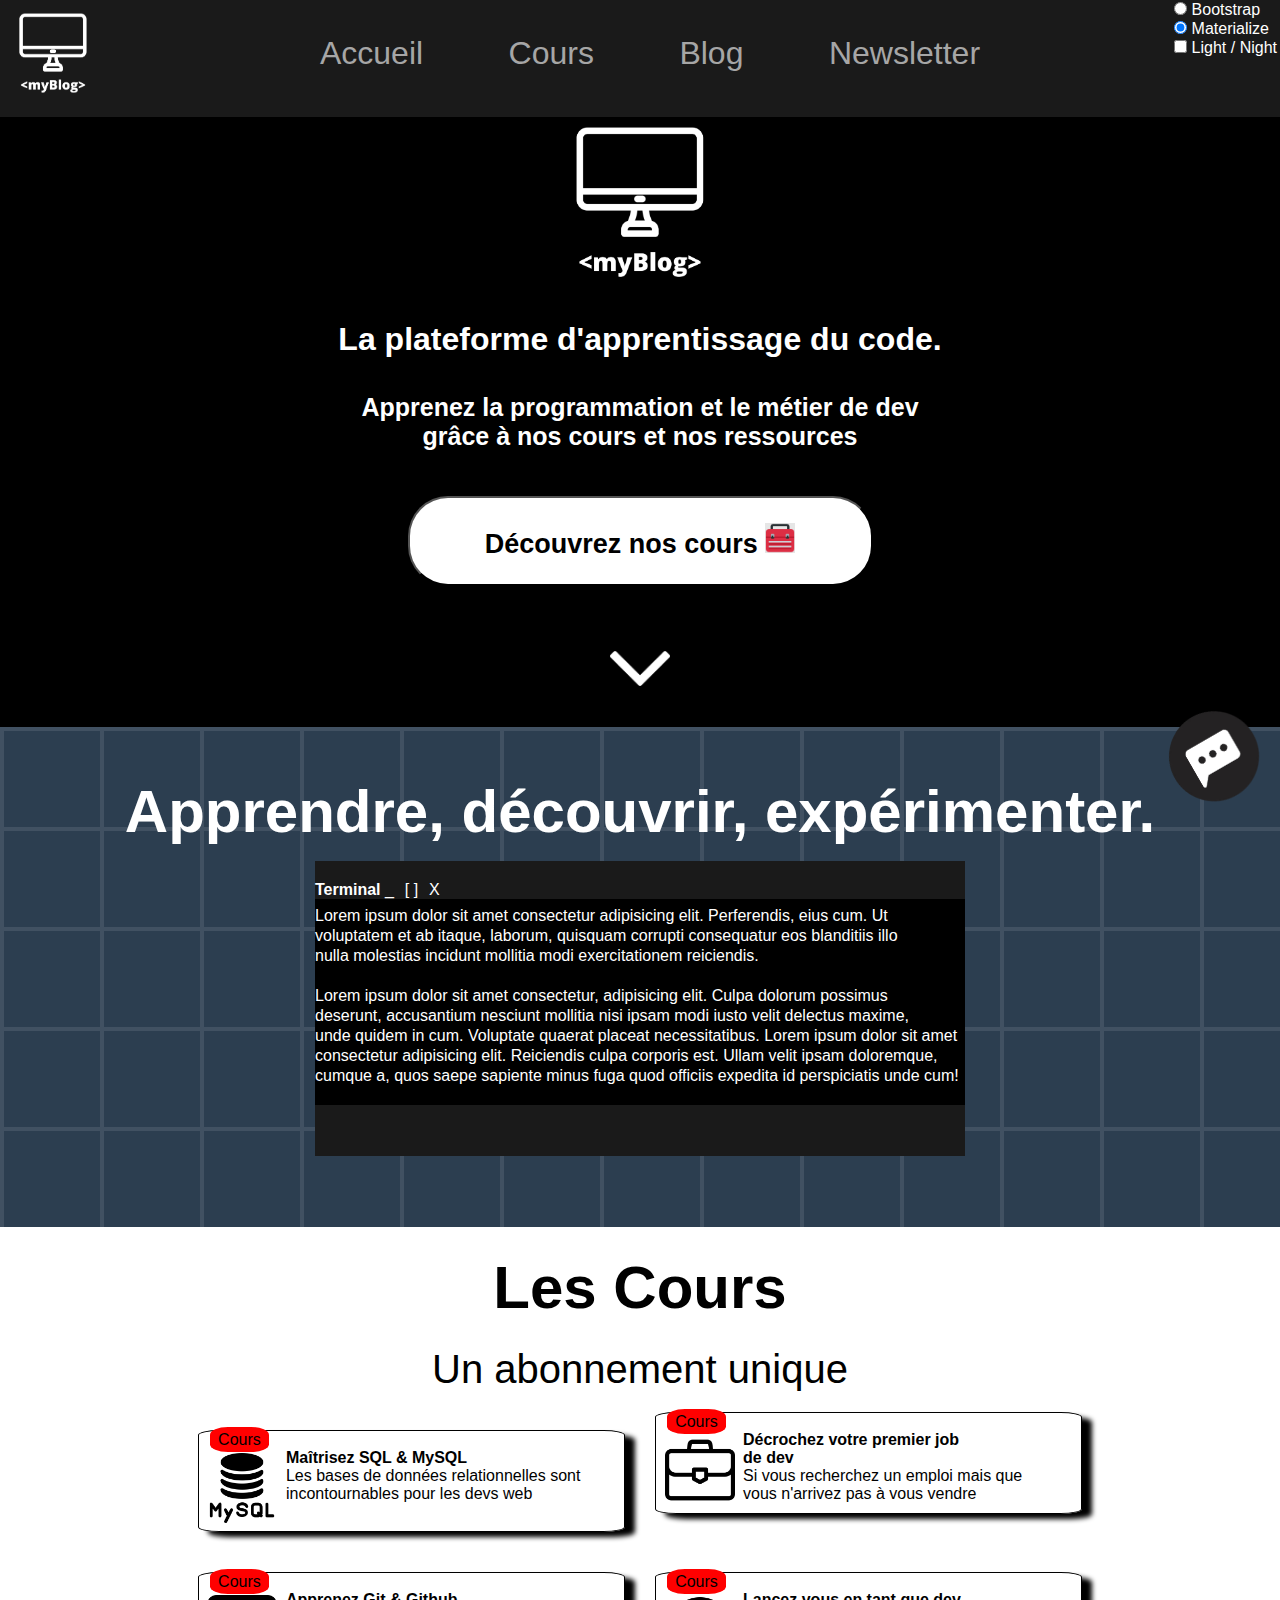
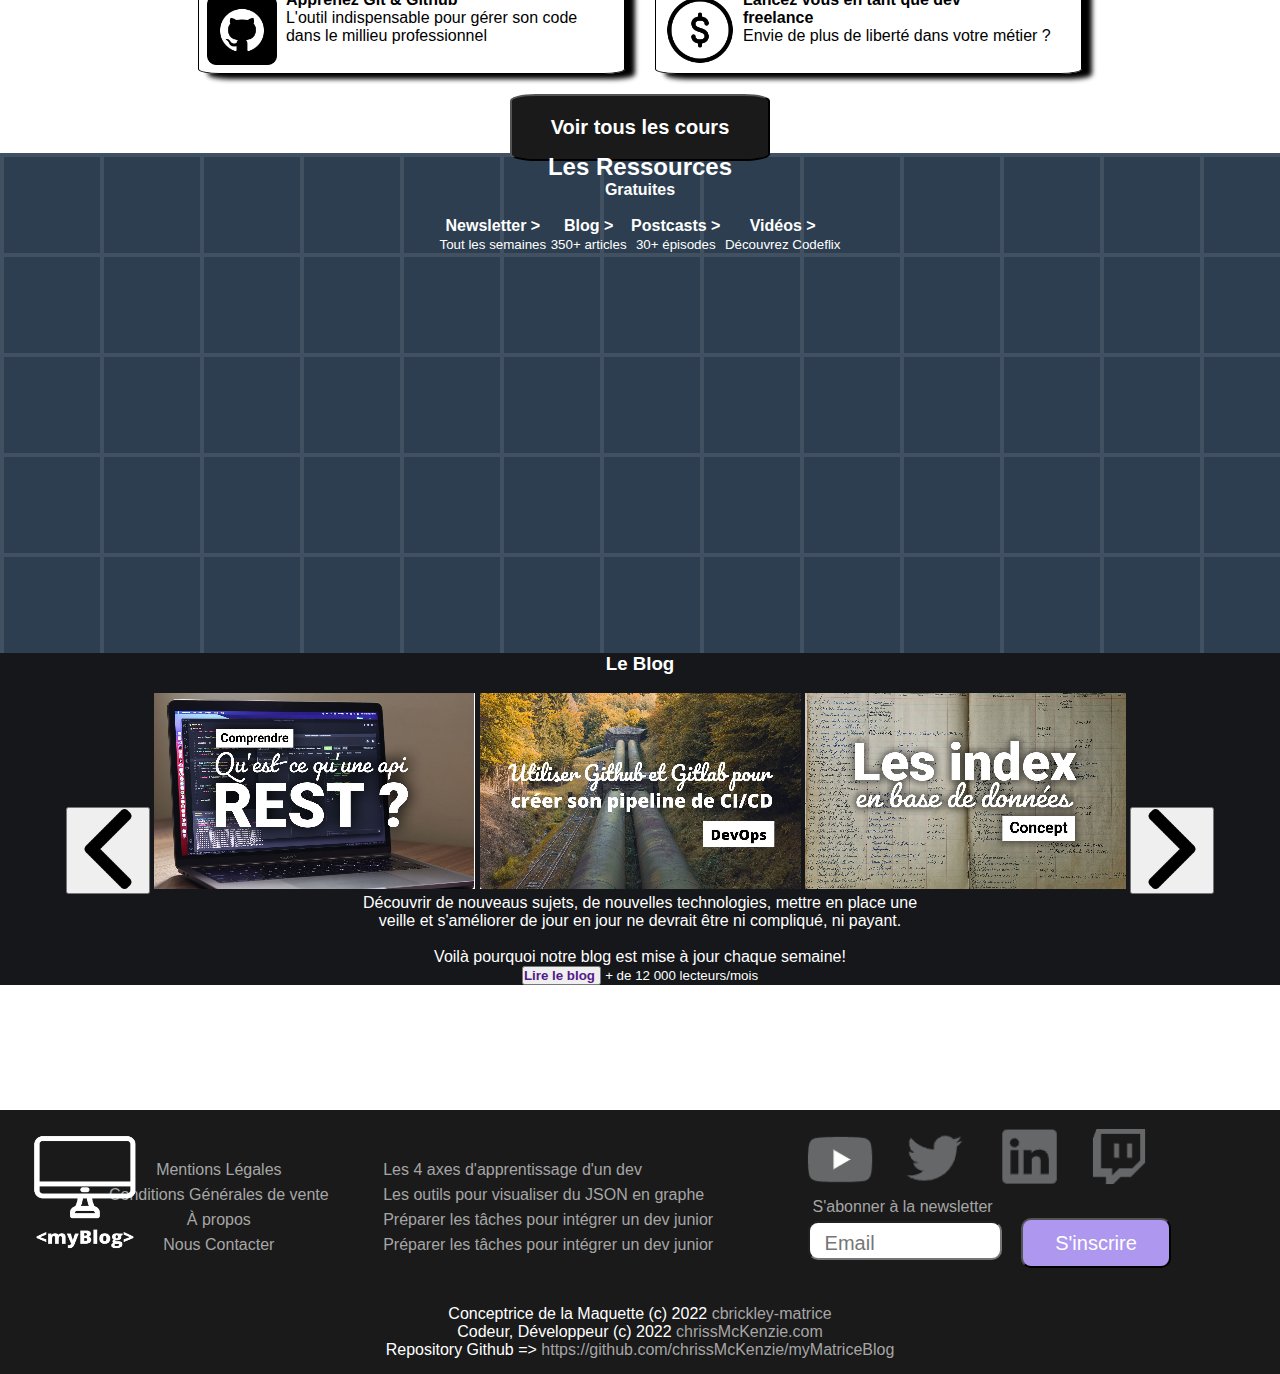
==== FrontEnd/index.html @ b6494135 "Initialisation myMatriceBlog" ====
<!DOCTYPE html>
<html lang="fr">
<head>
    <meta charset="UTF-8">
    <meta http-equiv="X-UA-Compatible" content="IE=edge">
    <meta name="viewport" content="width=device-width, initial-scale=1.0">
    <title>myMatriceBlog - Accueil</title>
    <link rel="stylesheet" href="./src/pages/CSS/initialisation.css">
    <link rel="stylesheet" href="index.css">
    <link rel="stylesheet" href="./src/pages/CSS/finition.css">

</head>
<body>
    <header>
        <section>
            <div class="Logo_MyBlog">
                <a href="./index.html"><img src="./src/media/images/myBlog.png" height="25%" width="9%" alt="myBlog - Logo"></a>
            </div>
            <div class="BarreDeNavigation">
                <nav>
                    <ul class="Menu">
                        <li>
                            <a href="#Introduction">Accueil</a>
                            <a href="./src/pages/HTML/cours.html">Cours</a>
                            <a href="#Blog">Blog</a>
                            <a href="#Réseaux">Newsletter</a>
                        </li>
                    </ul>
                </nav>
            </div>
            <div class="FrameworksCSS">
                <!-- Default checked -->
                <div class="form-check">
                    <input class="form-check-input" type="radio" name="flexRadioDefault" id="flexRadioDefault1">
                    <label class="form-check-label" for="flexRadioDefault1"> Bootstrap </label>
                  </div>
                <div class="form-check">
                    <input class="form-check-input" type="radio" name="flexRadioDefault" id="flexRadioDefault2" checked>
                    <label class="form-check-label" for="flexRadioDefault2"> Materialize </label>
                </div>
                <div class="form-check form-switch">
                    <input class="form-check-input" type="checkbox" role="switch" id="flexSwitchCheckDefault">
                    <label class="form-check-label" for="flexSwitchCheckDefault">Light / Night</label>
                </div>
            </div>
        </section>
    </header>

    <main>
        <section class="Introduction">
            <div>
                <a href="./index.html"><img src="./src/media/images/myBlog.png" height="200px" width="auto" alt="myBlog - Logo"></a>
            </div>
            <div>
                <h1>La plateforme d'apprentissage du code.</h1>
                <h2>Apprenez la programmation et le métier de dev <br> grâce à nos cours et nos ressources</h2>
                <button><a href="./src/pages/HTML/cours.html">Découvrez nos cours <img src="./src/media/images/red briefcase.png" title="briefcase icons" width="30px" /></a></button>
            </div>
            <div>
                <img src="./src/media/images/white down-arrow.png" width="60px" alt="">
            </div>
            <div class="chat">
                <img src="./src/media/images/icon-chat.png" width="90px" alt=""/>
            </div>
        </section>

        <section class="Offre">
            <div>
                <h2>Apprendre, découvrir, expérimenter.</h2>
            </div>
            <div>
                <h4>Terminal</h4>
                <span class="boutton réduire">_</span>
                <span class="boutton agrandir">[ ]</span>
                <span class="boutton fermer">X</span>
                <p>
                   Lorem ipsum dolor sit amet consectetur adipisicing elit. Perferendis, eius cum. Ut <br>
                   voluptatem et ab itaque, laborum, quisquam corrupti consequatur eos blanditiis illo <br>
                   nulla molestias incidunt mollitia modi exercitationem reiciendis.
                <br> <br>
                    Lorem ipsum dolor sit amet consectetur, adipisicing elit. Culpa dolorum possimus <br>
                    deserunt, accusantium nesciunt mollitia nisi ipsam modi iusto velit delectus maxime, <br>
                    unde quidem in cum. Voluptate quaerat placeat necessitatibus. Lorem ipsum dolor sit amet <br>
                    consectetur adipisicing elit. Reiciendis culpa corporis est. Ullam velit ipsam doloremque, <br>
                    cumque a, quos saepe sapiente minus fuga quod officiis expedita id perspiciatis unde cum!
                </p>
            </div>
        </section>

        <section class="Abonnement">
            <div>
                <h2><b>Les Cours</b></h2>
                <p>Un abonnement unique</p>
            </div>
            <div>
                <article>
                    <span>Cours</span>
                    <div>
                        <img src="./src/media/images/mysql db black.png" width="70px" alt="">
                        <h4>Maîtrisez SQL & MySQL</h4>
                        <p>Les bases de données relationnelles sont <br> incontournables pour les devs web</p>
                    </div>
                </article>
                <article>
                    <span>Cours</span>
                    <div>
                        <img src="./src/media/images/briefcase.png" width="70px" alt="">
                        <h4>Décrochez votre premier job <br> de dev</h4>
                        <p>Si vous recherchez un emploi mais que <br> vous n'arrivez pas à vous vendre</p>
                    </div>
                </article>
            </div>
            <div>
                <article>
                    <span>Cours</span>
                    <div>
                        <img src="./src/media/images/github.png" width="70px" alt="">
                        <h4>Apprenez Git & Github</h4>
                        <p>L'outil indispensable pour gérer son code <br> dans le millieu professionnel</p>
                    </div>
                </article>
                <article>
                    <span>Cours</span>
                    <div>
                        <img src="./src/media/images/coin.png" width="70px" alt="">
                        <h4>Lancez vous en tant que dev <br> freelance</h4>
                        <p>Envie de plus de liberté dans votre métier ?</p>
                    </div>
                </article>
            </div>
            <div>
                <button><h4><a href="./src/pages/HTML/cours.html">Voir tous les cours</a></h4></button>
            </div>
        </section>

        <section class="Ressources">
            <!-- <div> -->
                <div>
                    <h2>Les Ressources</h2>
                    <h4>Gratuites</h4>
                </div>

                <div class="small">
                    <img src="" alt="">
                    <h4>Newsletter &gt;</h4>
                    <small>Tout les semaines</small>
                </div>
                <div class="small">
                    <img src="" alt="">
                    <h4>Blog &gt;</h4>
                    <small>350+ articles</small>
                </div>
                <div class="small">
                    <img src="" alt="">
                    <h4>Postcasts &gt;</h4>
                    <small>30+ épisodes</small>
                </div>
                <div class="small">
                    <img src="" alt="">
                    <h4>Vidéos &gt;</h4>
                    <small>Découvrez Codeflix</small>
                </div>
            <!-- </div> -->
        </section>

        <section class="Blog">
            <div>
                <h3>Le Blog</h3>
                <img src="" alt="">
            </div>
            <div>
                <button id="FlecheGauche"><img src="./src/media/images/left-arrow.png" width="80px;" alt=""></button>
                    <img id="irest" src="./src/media/images/rest.png" alt="">
                    <img id="ipipeline" src="./src/media/images/pipeline.png" alt="">
                    <img id="iindex" src="./src/media/images/index.png" alt="">
                <button id="FlecheDroite"><img src="./src/media/images/right-arrow.png" width="80px;" alt=""></button>
            </div>
            <div>
                <p>
                    Découvrir de nouveaus sujets, de nouvelles technologies, mettre en place une <br>
                    veille et s'améliorer de jour en jour ne devrait être ni compliqué, ni payant.
                    <br><br>
                    Voilà pourquoi notre blog est mise à jour chaque semaine!
                </p>
            </div>
            <div>
                <button><h4><a href="">Lire le blog <img src="" alt=""></a></h4></button>
                <small>+ de 12 000 lecteurs/mois</small>
            </div>
        </section>
    </main>

    <footer>
        <section>
            <div class="Logo_MyBlog">
                <a href="#"><img src="./src/media/images/myBlog.png" height="150px" width="160px" alt="myBlog - Logo"></a>
            </div>
            <div class="LiensUtils">
                <ul>
                    <li><a href="">Mentions Légales</a></li>
                    <li><a href="">Conditions Générales de vente</a></li>
                    <li><a href="">À propos</a></li>
                    <li><a href="">Nous Contacter</a></li>
                </ul>
            </div>
            <div class="LiensUtils">
                <ul>
                    <li class="left"><a href="">Les 4 axes d'apprentissage d'un dev</a></li>
                    <li class="left"><a href="">Les outils pour visualiser du JSON en graphe</a></li>
                    <li class="left"><a href="">Préparer les tâches pour intégrer un dev junior</a></li>
                    <li class="left"><a href="">Préparer les tâches pour intégrer un dev junior</a></li>
                </ul>
            </div>
            <div class="LiensUtils">
                <ul class="Réseaux">
                    <li>
                        <a href="https://www.youtube.com/channel/UCebFZbXa6YLcAM5PtqaxtBw/featured"><img src="./src/media/images/icon youtube grey.png" width="75px" alt=""></a>
                        <a href=""><img src="./src/media/images/icon twitter grey.png" width="75px" alt=""></a>
                        <a href=""><img src="./src/media/images/icon linkedin grey.png" width="75px" alt=""></a>
                        <a href=""><img src="./src/media/images/icon twitch grey.png" width="65px" alt=""></a>
                    </li>
                    <li class="left">
                        <span>S'abonner à la newsletter</span>
                        <form action="" method="post">
                            <input type="text" placeholder="Email">
                            <button type="submit" >S'inscrire</button>
                        </form>
                    </li>
                </ul>
            </div>
        </section>
        <section class="CopyRight">
            <claire>Conceptrice de la Maquette (c) 2022 <a href="https://github.com/cbrickley-matrice/myBlog">cbrickley-matrice</a></claire> <br>
            <chrissMcKenzie>
                Codeur, Développeur (c) 2022 <a href="https://www.chrissmckenzie.com">chrissMcKenzie.com</a> <br>
                Repository Github => <a href="https://github.com/chrissMcKenzie/myMatriceBlog">https://github.com/chrissMcKenzie/myMatriceBlog</a>
            </chrissMcKenzie>
        </section>
    </footer>

    <script src="./index.js"></script>
</body>
</html>
---- FrontEnd/src/pages/CSS/initialisation.css ----
/* INITIALISATION */
*, html{
    margin: 0%;
    padding: 0%;
    text-decoration: none;
    list-style: none;
    font-family: sans-serif;
}
---- FrontEnd/index.css ----
/** PRINICPALS */
html{

}

body{
    margin: 0px;
    color: white;
}

header{
    position: fixed;
    top: 0%;
    background-color: #1a1a1a;
    width: 100%; height: 13%;
}

main{
    margin-top: 90px;
    margin-bottom: 125px;
    width: 100%;
    text-align: center;
}

footer{
    /* position: fixed; bottom: 0%; */
    background-color: #1a1a1a;
    width: 100%; height: 25%;
}


/* Header */
Header section{

} Header div{
    display: inline-block;   
} Header nav{

} Header ul{

} Header li{

} Header a{

} Header img{

}

.BarreDeNavigation{
    display: block;
    margin-top: -105px;
    margin-left: 250px;
    padding-bottom: 50px;
    width: 800px; height: 43px;
    text-align: center;

} .BarreDeNavigation nav{
    /* display: block; */
    margin: 15px 0px;
    padding: 10px 0px;

} .BarreDeNavigation ul {
    margin: 5px;

} .BarreDeNavigation li {

} .BarreDeNavigation a{
    margin: 0.5px 0.5px;
    padding: 20px 40px;
    /* border: orange solid 1px; */
    width: 90px;
    font-size: 32px;
    font-family: "Open Sans Bold", sans-serif;
    color: #a6a6a6;

} .BarreDeNavigation a:hover{
    background-color: #7ed957;
    color: #fff;
}

.FrameworksCSS{
    /* display: none; */
    position: absolute;
    top: 0px; right: 0px;
} .FrameworksCSS div{
    display: block;
    margin: 1px 3px;
}


/* Main */


section.Introduction {
    padding: auto;
    margin-top: -1%;
    background-color: black; color: white;
    width: 100%; height: 650px;

} .Introduction div{
    margin: 15px;

} .Introduction div:first-child {
    padding-top: 25px;

} .Introduction div:nth-child(3) {
    padding-top: 50px;

} .Introduction h1{
    font-size: 32px;

} .Introduction h2{
    margin: 35px;
    font-size: 25px;

} .Introduction button{
    margin-top: 10px;
    padding-top: -6px;
    /* padding-bottom: 7px; */
    border-radius: 40px;
    background-color: white;
    width: 465px; height: 90px;
    font-size: 27px;

} .Introduction button a{
    margin-top: -6px;
    margin-right: 0px;
    color: black;
    font-weight: bold;

}  .Introduction button img{

} .Introduction .chat{
    z-index: 10;
    position: fixed; bottom: 80px; right: 5px;
    transform: rotate(-30deg);
}


section.Offre {
    background-image: url("./src/media/images/background-blue.png"); color: white;
    width: 100%; height: 500px;
} .Offre div{
    padding-top: 20px;
} .Offre div:last-child{
    margin: 15px auto;
    background-color: #1a1a1a;
    width: 650px; height: 275px;
    text-align: left;
    
} .Offre div p{
    background-color: black;
    line-height: 20px;
    padding-top: 1%;
    padding-bottom: 3%;
    
} .Offre div h4{
    display: inline-block;
} .Offre div span{
    display: inline-block;
    margin-right: 1%;
} .Offre .bouton{
    border-radius: 10px;
} .Offre h2 {
    padding-top: 30px;
    font-size: 60px;
}


section.Abonnement {
    padding-top: 2%;
    background-color: white; color: black;
    width: 100%; height: 500px;

} .Abonnement h2 {
    font-size: 60px;

} .Abonnement div:first-child p {
    margin-top: 25px;
    font-size: 40px;

} .Abonnement div button {
    padding: 20px 3%;
    background-color: #1a1a1a;
    border-radius: 10%;
} .Abonnement div button a {
    color: white;
    font-size: 20px;
    
} .Abonnement span {
    margin: 1% 2.5%;
    margin-bottom: 20px;
    padding: 1% 2%;
    background-color: red;
    border-radius: 30%;

} .Abonnement article {
    display: inline-block;
    margin: 20px 1%;
    width: 425px; height: 100px;
    border: black solid 1px;
    border-radius: 5%;
    box-shadow: 10px 5px 5px black;
    text-align: left;

} .Abonnement article div{
    /* border: red solid 1px; */
    height: 75px;
} .Abonnement article p{
    text-align: left;

} .Abonnement article img{
    margin: 1% 2%;
    float: left;
}

section.Ressources {
    background-image: url("./src/media/images/background-blue.png"); color: white;
    width: 100%; height: 500px;

} .Ressources div.small{
    display: inline-block;
}

section.Blog {
    background-color: #15171a; color: white;
    width: 100%; height: 88%;
}

.FlecheGauche{
    width: 25px;
}


/** FOOT */
footer section {
    position: relative;
    padding: 15px;
    text-align: center;
} footer div {
    display: inline-block;
    margin-right: 25px;
} footer ul{

} footer li{

} footer a{
    color: #a6a6a6;
} footer img{

}

footer .Logo_MyBlog{
    position: absolute; left: 5px; top: 7px;
}

.LiensUtils{
    margin-left: 25px;
}

.LiensUtils li{
    margin-bottom: 7px;
} .LiensUtils .left{
    text-align: left;
} .LiensUtils input{
    margin-top: 5px;
    margin-right: 15px;
    padding-top: 5px;
    padding-left: 15px;
    background-color: white;
    border-radius: 10px;
    width: 175px; height: 30px;
    font-size: 20px;

}

.LiensUtils:nth-child(1){
    position: absolute;
    right: 0px;
} .LiensUtils .Réseaux li:nth-child(2){
    margin-left: 40px;
} .LiensUtils .Réseaux li a{
    margin-left: 15px;
} .LiensUtils li span{
    margin-left: 5px;
    color:#a6a6a6;
}  .LiensUtils button{
    margin-top: -25px;
    border-radius: 10px;
    background-color: #ad97ef; color: white;
    width: 150px; height: 50px;
    font-size: 20px;
}
---- FrontEnd/src/pages/CSS/finition.css ----
/** FINITION
* Ayez un perfect css grace bordures ci-dessous
*/
.Bordure_Rouge{
    border: red solid 1px;
} .Bordure_Orange{
    border: orange solid 1px;
} .Bordure_Jaune{
    border: yellow solid 1px;
} .Bordure_Vert{
    border: green solid 1px;
} .Bordure_Bleu{
    border: blue solid 1px;
}
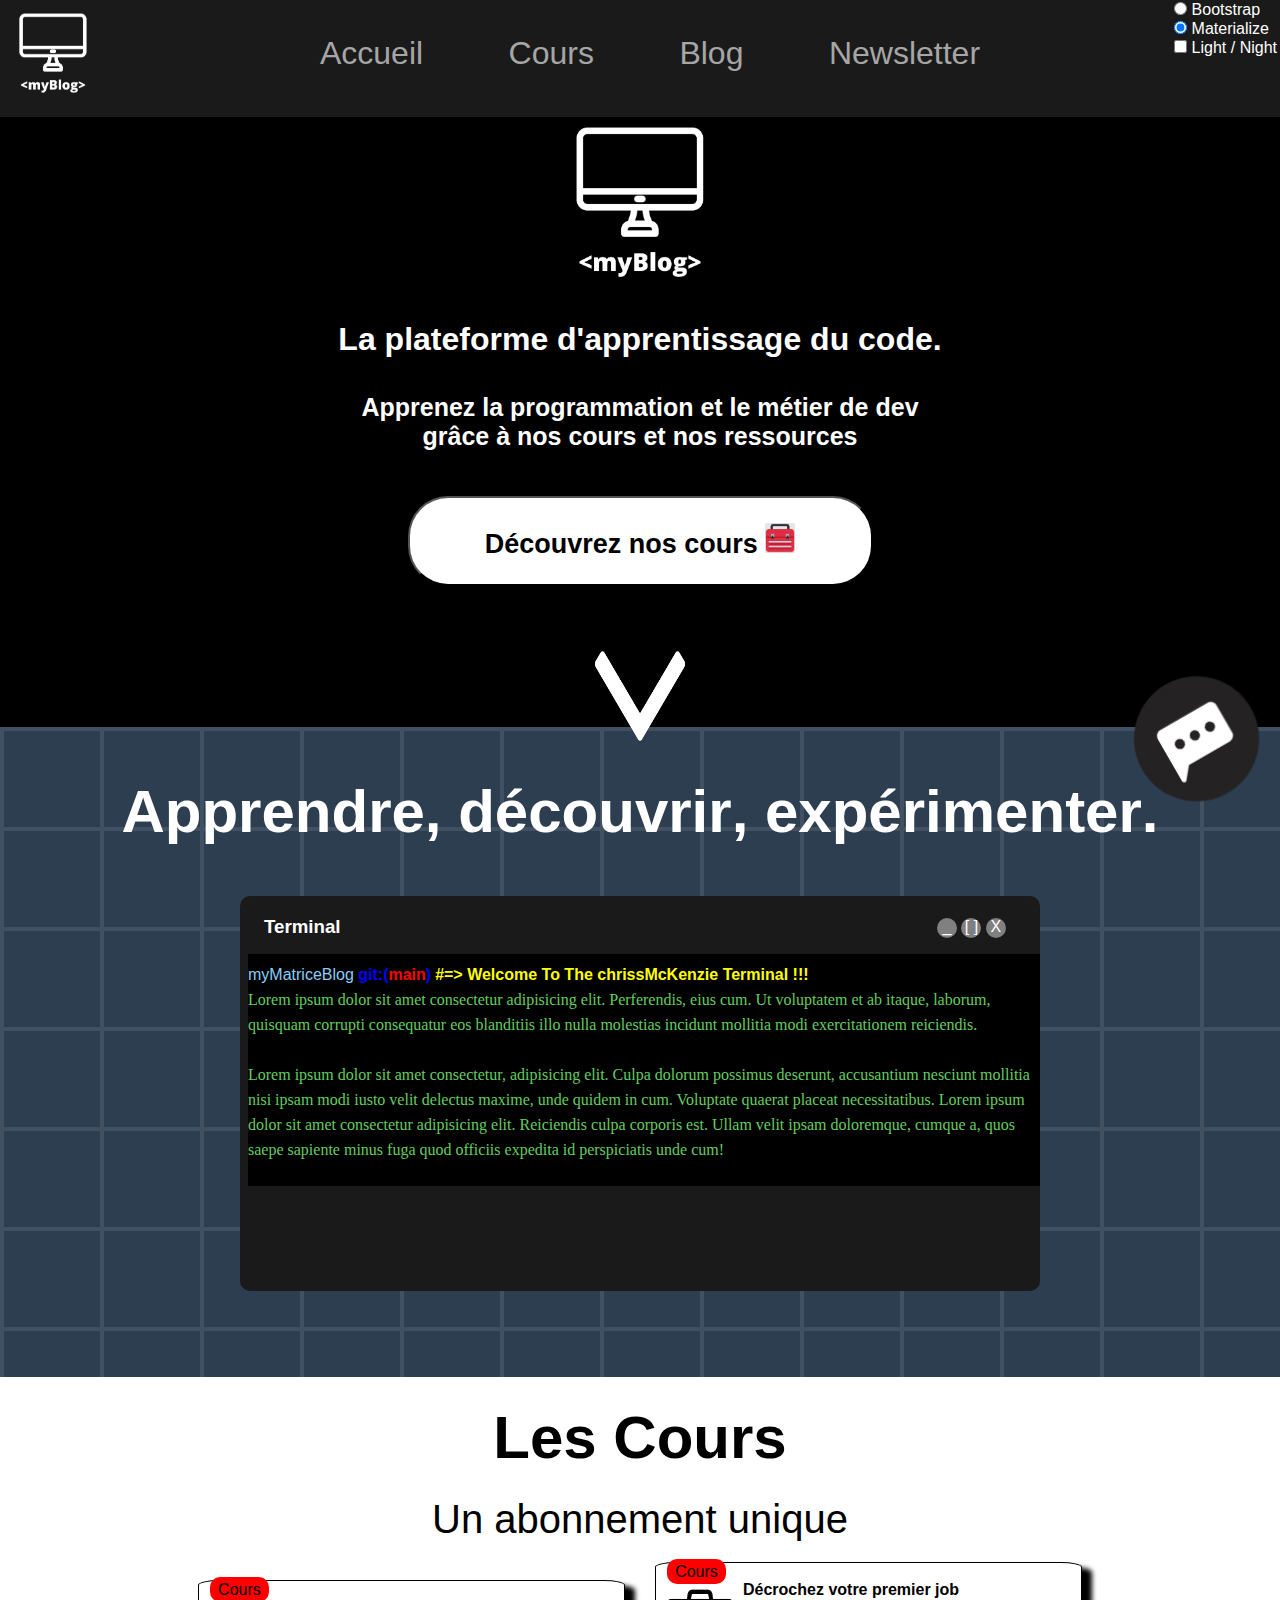
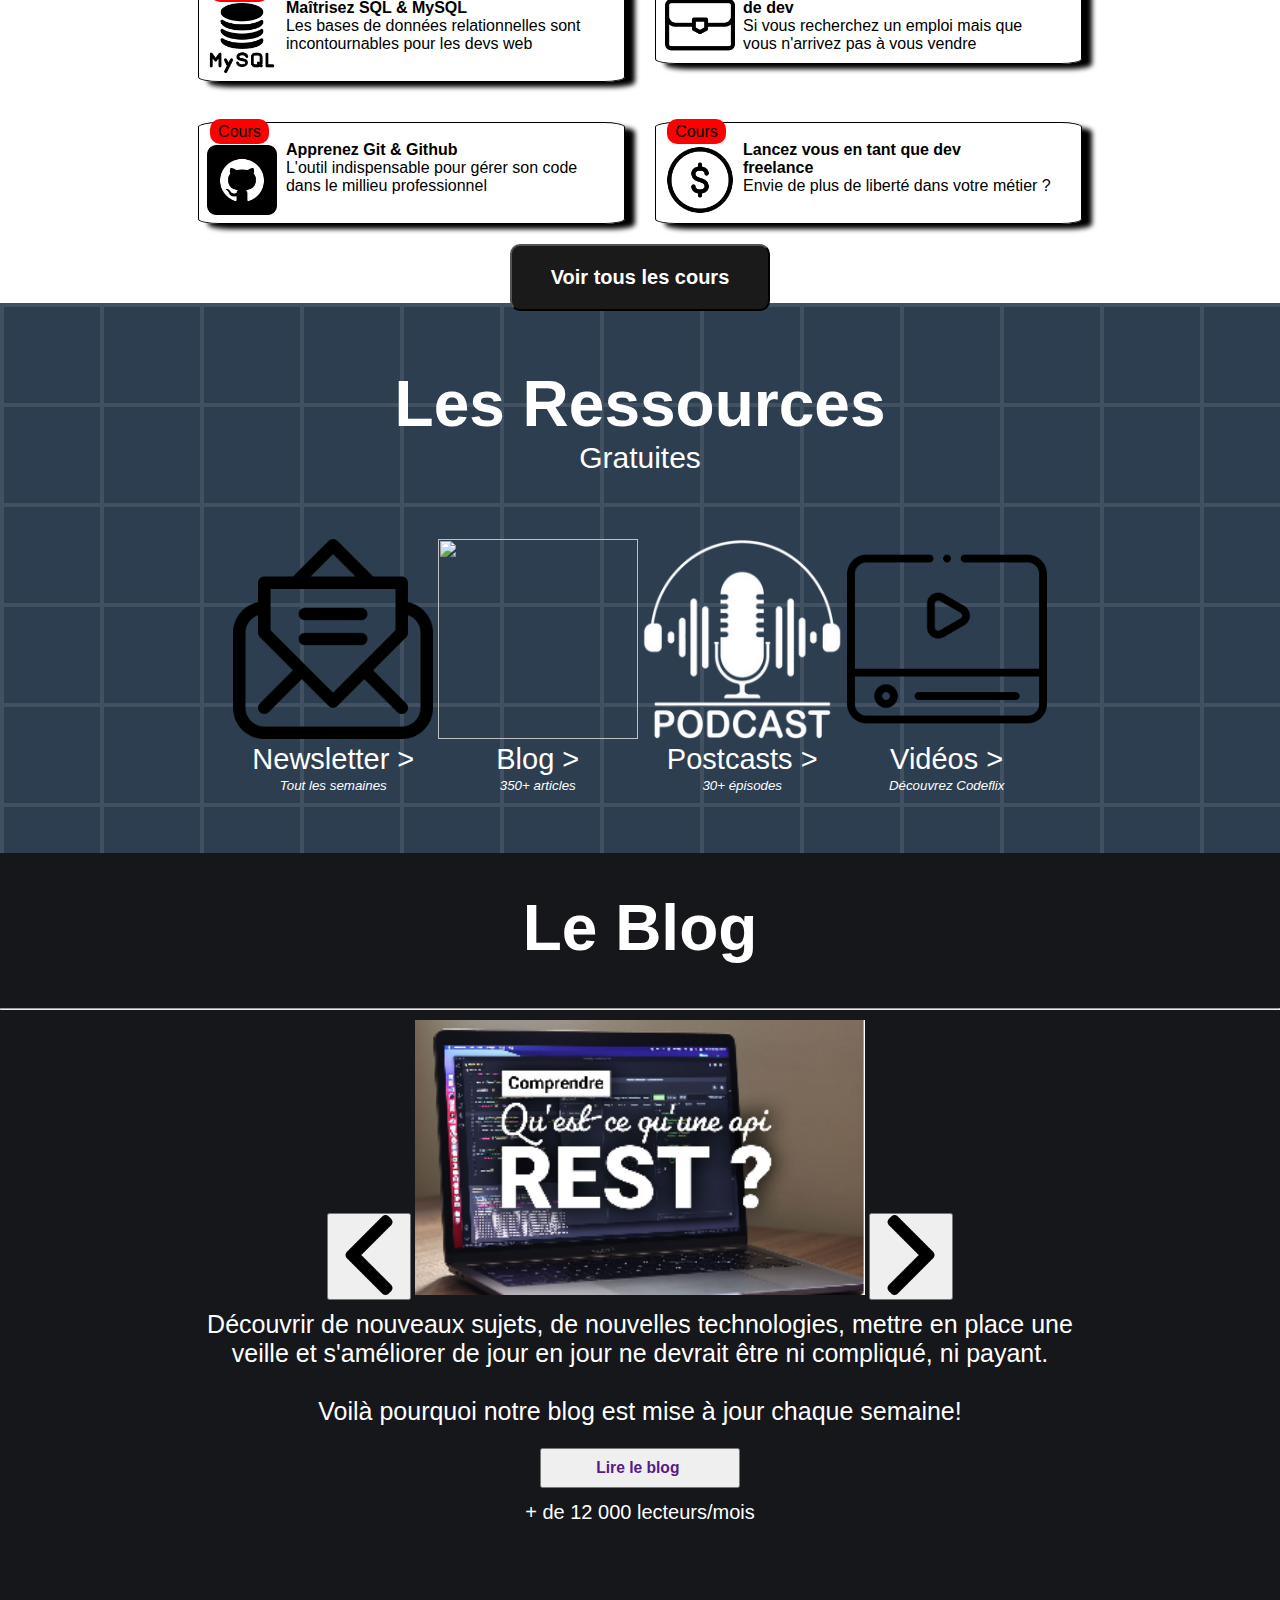
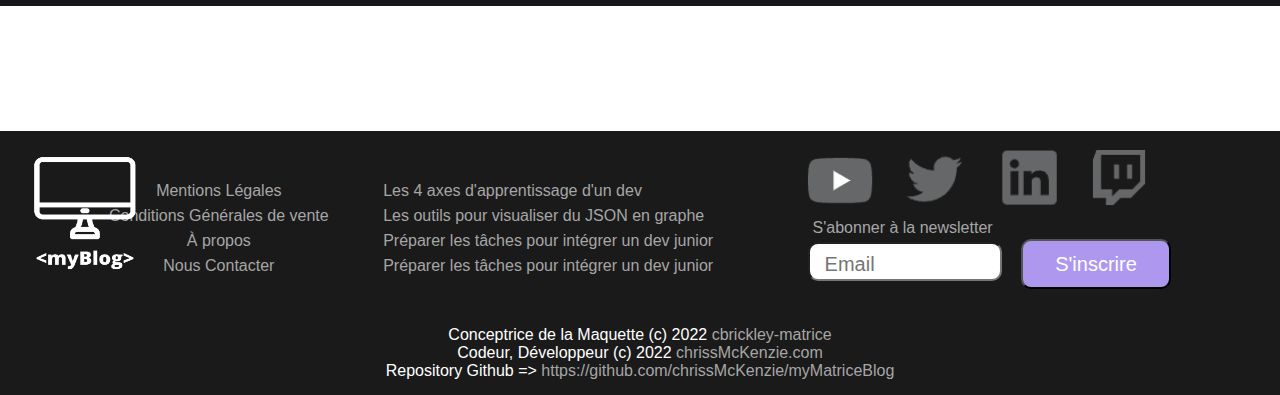
==== commit 85fb9767: "Update: myMatriceBlog, index.html" ====
--- a/FrontEnd/index.html
+++ b/FrontEnd/index.html
@@ -11,7 +11,7 @@
 
 </head>
 <body>
-    <header>
+    <header id="header">
         <section>
             <div class="Logo_MyBlog">
                 <a href="./index.html"><img src="./src/media/images/myBlog.png" height="25%" width="9%" alt="myBlog - Logo"></a>
@@ -31,16 +31,16 @@
             <div class="FrameworksCSS">
                 <!-- Default checked -->
                 <div class="form-check">
-                    <input class="form-check-input" type="radio" name="flexRadioDefault" id="flexRadioDefault1">
-                    <label class="form-check-label" for="flexRadioDefault1"> Bootstrap </label>
+                    <input class="form-check-input" type="radio" name="flexRadioDefault" id="Bootstrap">
+                    <label class="form-check-label" for="Bootstrap">Bootstrap</label>
                   </div>
                 <div class="form-check">
-                    <input class="form-check-input" type="radio" name="flexRadioDefault" id="flexRadioDefault2" checked>
-                    <label class="form-check-label" for="flexRadioDefault2"> Materialize </label>
+                    <input class="form-check-input" type="radio" name="flexRadioDefault" id="Materialize" checked>
+                    <label class="form-check-label" for="Materialize">Materialize</label>
                 </div>
                 <div class="form-check form-switch">
-                    <input class="form-check-input" type="checkbox" role="switch" id="flexSwitchCheckDefault">
-                    <label class="form-check-label" for="flexSwitchCheckDefault">Light / Night</label>
+                    <input class="form-check-input" type="checkbox" role="switch" id="SwitchLight">
+                    <label class="form-check-label" for="SwitchLight">Light / Night</label>
                 </div>
             </div>
         </section>
@@ -57,32 +57,37 @@
                 <button><a href="./src/pages/HTML/cours.html">Découvrez nos cours <img src="./src/media/images/red briefcase.png" title="briefcase icons" width="30px" /></a></button>
             </div>
             <div>
-                <img src="./src/media/images/white down-arrow.png" width="60px" alt="">
+                <img class="box3 bounce-1" src="./src/media/images/white down-arrow.png" width="60px" alt="">
             </div>
             <div class="chat">
-                <img src="./src/media/images/icon-chat.png" width="90px" alt=""/>
+                <img class="box2 bounce-1" src="./src/media/images/icon-chat.png" width="60px" alt=""/>
             </div>
         </section>
 
         <section class="Offre">
             <div>
-                <h2>Apprendre, découvrir, expérimenter.</h2>
-            </div>
-            <div>
-                <h4>Terminal</h4>
-                <span class="boutton réduire">_</span>
-                <span class="boutton agrandir">[ ]</span>
-                <span class="boutton fermer">X</span>
-                <p>
-                   Lorem ipsum dolor sit amet consectetur adipisicing elit. Perferendis, eius cum. Ut <br>
-                   voluptatem et ab itaque, laborum, quisquam corrupti consequatur eos blanditiis illo <br>
+                <h2><b id="Apprendre">Apprendre</b>, <b id="Découvrir">découvrir</b>, <b id="Expérimenter">expérimenter</b>.</h2>
+            </div>
+            <div id="Terminal">
+                <h3>Terminal</h3>
+                <div id="Bouttons" class="Bouttons">
+                    <span id="Réduire" class="boutton réduire">_</span>
+                    <span id="Agrandir" class="boutton agrandir">[ ]</span>
+                    <span id="X" class="boutton fermer">X</span>
+                </div>
+                <p id="Paragraphe">
+                   <span style="color: lightskyblue;">myMatriceBlog <b style="color: blue;">git:(<span style="color: red;">main</span>)</b></span>
+                   <strong style="color: yellow;">#=> Welcome To The chrissMcKenzie Terminal !!!</strong> <br>
+                   Lorem ipsum dolor sit amet consectetur adipisicing elit. Perferendis, eius cum. Ut
+                   voluptatem et ab itaque, laborum, quisquam corrupti consequatur eos blanditiis illo
                    nulla molestias incidunt mollitia modi exercitationem reiciendis.
                 <br> <br>
-                    Lorem ipsum dolor sit amet consectetur, adipisicing elit. Culpa dolorum possimus <br>
-                    deserunt, accusantium nesciunt mollitia nisi ipsam modi iusto velit delectus maxime, <br>
-                    unde quidem in cum. Voluptate quaerat placeat necessitatibus. Lorem ipsum dolor sit amet <br>
-                    consectetur adipisicing elit. Reiciendis culpa corporis est. Ullam velit ipsam doloremque, <br>
+                    Lorem ipsum dolor sit amet consectetur, adipisicing elit. Culpa dolorum possimus
+                    deserunt, accusantium nesciunt mollitia nisi ipsam modi iusto velit delectus maxime,
+                    unde quidem in cum. Voluptate quaerat placeat necessitatibus. Lorem ipsum dolor sit amet
+                    consectetur adipisicing elit. Reiciendis culpa corporis est. Ullam velit ipsam doloremque,
                     cumque a, quos saepe sapiente minus fuga quod officiis expedita id perspiciatis unde cum!
+                    <input type="text" id="UserInput">
                 </p>
             </div>
         </section>
@@ -134,63 +139,60 @@
         </section>
 
         <section class="Ressources">
-            <!-- <div> -->
                 <div>
                     <h2>Les Ressources</h2>
-                    <h4>Gratuites</h4>
-                </div>
-
-                <div class="small">
-                    <img src="" alt="">
-                    <h4>Newsletter &gt;</h4>
+                    <p>Gratuites</p>
+                </div>
+
+                <div class="small">
+                    <img class="box bounce-1" src="./src/media/images/newsletter.png" width="150px" alt="">
+                    <h3>Newsletter &gt;</h3>
                     <small>Tout les semaines</small>
                 </div>
                 <div class="small">
-                    <img src="" alt="">
-                    <h4>Blog &gt;</h4>
+                    <img class="box bounce-1" src="./src/media/images/blog black.png" width="145px" alt="">
+                    <h3>Blog &gt;</h3>
                     <small>350+ articles</small>
                 </div>
                 <div class="small">
-                    <img src="" alt="">
-                    <h4>Postcasts &gt;</h4>
+                    <img class="box bounce-1" src="./src/media/images/podcast-icon-white.png" width="150px">
+                    <h3>Postcasts &gt;</h3>
                     <small>30+ épisodes</small>
                 </div>
                 <div class="small">
-                    <img src="" alt="">
-                    <h4>Vidéos &gt;</h4>
+                    <img class="box bounce-1" src="./src/media/images/video.png" width="150px" alt="">
+                    <h3>Vidéos &gt;</h3>
                     <small>Découvrez Codeflix</small>
                 </div>
-            <!-- </div> -->
         </section>
 
         <section class="Blog">
             <div>
-                <h3>Le Blog</h3>
-                <img src="" alt="">
-            </div>
+                <h2>Le Blog</h2>
+                <img src="./src/media/images/blog black.png" width="90px;" alt="">
+            </div>
+            <hr>
             <div>
                 <button id="FlecheGauche"><img src="./src/media/images/left-arrow.png" width="80px;" alt=""></button>
-                    <img id="irest" src="./src/media/images/rest.png" alt="">
-                    <img id="ipipeline" src="./src/media/images/pipeline.png" alt="">
-                    <img id="iindex" src="./src/media/images/index.png" alt="">
+                <img id="irest" src="./src/media/images/rest.png" width="450vw;" alt="">
                 <button id="FlecheDroite"><img src="./src/media/images/right-arrow.png" width="80px;" alt=""></button>
             </div>
             <div>
                 <p>
-                    Découvrir de nouveaus sujets, de nouvelles technologies, mettre en place une <br>
+                    Découvrir de nouveaux sujets, de nouvelles technologies, mettre en place une <br>
                     veille et s'améliorer de jour en jour ne devrait être ni compliqué, ni payant.
                     <br><br>
                     Voilà pourquoi notre blog est mise à jour chaque semaine!
                 </p>
             </div>
             <div>
-                <button><h4><a href="">Lire le blog <img src="" alt=""></a></h4></button>
+                <button><h3><a href="">Lire le blog <img src="" alt=""></a></h3></button>
                 <small>+ de 12 000 lecteurs/mois</small>
             </div>
         </section>
     </main>
 
-    <footer>
+    <footer id="footer">
         <section>
             <div class="Logo_MyBlog">
                 <a href="#"><img src="./src/media/images/myBlog.png" height="150px" width="160px" alt="myBlog - Logo"></a>
--- a/FrontEnd/index.css
+++ b/FrontEnd/index.css
@@ -3,8 +3,13 @@
 
 }
 
+body, header, main, footer{
+    width: 100%;
+}
+
 body{
     margin: 0px;
+    /* height: 100%; */
     color: white;
 }
 
@@ -12,20 +17,19 @@
     position: fixed;
     top: 0%;
     background-color: #1a1a1a;
-    width: 100%; height: 13%;
+    height: 13%;
 }
 
 main{
     margin-top: 90px;
     margin-bottom: 125px;
-    width: 100%;
     text-align: center;
 }
 
 footer{
     /* position: fixed; bottom: 0%; */
     background-color: #1a1a1a;
-    width: 100%; height: 25%;
+    height: 25%;
 }
 
 
@@ -139,31 +143,68 @@
 
 section.Offre {
     background-image: url("./src/media/images/background-blue.png"); color: white;
-    width: 100%; height: 500px;
+    width: 100%; height: 650px;
+    overflow: hidden;
 } .Offre div{
     padding-top: 20px;
 } .Offre div:last-child{
-    margin: 15px auto;
+    margin: 50px auto;
+    border-radius: 10px;
     background-color: #1a1a1a;
-    width: 650px; height: 275px;
+    width: 800px; height: 375px;
     text-align: left;
     
 } .Offre div p{
-    background-color: black;
-    line-height: 20px;
+    margin-left: 1%;
+    margin-top: 2%;
     padding-top: 1%;
     padding-bottom: 3%;
+    background-color: black;
+    font-family: "Monaco";
+    line-height: 25px;
+    /* color: greenyellow; */
+    color: rgb(97, 206, 97);
     
-} .Offre div h4{
+} .Offre div h3{
     display: inline-block;
+    margin-left: 1%;
+    padding-left: 2%;
 } .Offre div span{
     display: inline-block;
-    margin-right: 1%;
-} .Offre .bouton{
-    border-radius: 10px;
-} .Offre h2 {
+    margin-left: 0%;
+
+} .Offre div span::before{
+    margin-left: 5%;
+
+}.Offre .bouton{
+    border-radius: 10px;
+} .Offre .Bouttons {
+    display: inline;
+    margin-left: 74%;
+    margin-bottom: 3%;
+
+}.Offre h2 {
     padding-top: 30px;
     font-size: 60px;
+}
+
+.réduire, .agrandir, .fermer{
+    border-radius: 20px;
+    background-color: grey;
+    width: 20px; height: 20px;
+    text-align: center;
+    vertical-align: bottom;
+}
+
+.réduire:hover{
+    background-color: yellow;
+    color: black;
+} .agrandir:hover{
+    background-color: green;
+    color: black;
+} .fermer:hover{
+    background-color: red;
+    color: black;
 }
 
 
@@ -182,7 +223,7 @@
 } .Abonnement div button {
     padding: 20px 3%;
     background-color: #1a1a1a;
-    border-radius: 10%;
+    border-radius: 10px;
 } .Abonnement div button a {
     color: white;
     font-size: 20px;
@@ -192,7 +233,7 @@
     margin-bottom: 20px;
     padding: 1% 2%;
     background-color: red;
-    border-radius: 30%;
+    border-radius: 10px;
 
 } .Abonnement article {
     display: inline-block;
@@ -214,18 +255,92 @@
     float: left;
 }
 
+
 section.Ressources {
     background-image: url("./src/media/images/background-blue.png"); color: white;
-    width: 100%; height: 500px;
+    width: 100%; height: 550px;
 
 } .Ressources div.small{
+    z-index:0;
     display: inline-block;
-}
+    width: 200px;
+} .Ressources div:first-child{
+    margin-top: 0%;
+    margin-bottom: 5%;
+    padding-top: 5%;
+} .Ressources h2{
+    font-size: 64px;
+}  .Ressources p{
+    font-size: 30px;
+} .Ressources h3{
+    font-size: 29px;
+    font-weight:100;
+} .Ressources small{
+    font-style: italic;
+}
+
+.box {
+    align-self: flex-end;
+    animation-duration: 2s;
+    animation-iteration-count: infinite;
+    height: 200px;
+    margin: 0 auto 0 auto;
+    transform-origin: bottom;
+    width: 200px;
+} .box2 {
+    z-index: 1;
+    align-self: flex-end;
+    animation-duration: 2s;
+    animation-iteration-count: infinite;
+    height: 125px;
+    margin: 0 auto 0 auto;
+    transform-origin: bottom;
+    width: 125px;
+} .box3 {
+    z-index: 1;
+    align-self: flex-end;
+    animation-duration: 2s;
+    animation-iteration-count: infinite;
+    height: 90px;
+    margin: 0 auto 0 auto;
+    transform-origin: bottom;
+    width: 90px;
+}
+
+.bounce-1 {
+    animation-name: bounce-1;
+    animation-timing-function: linear;
+
+} @keyframes bounce-1 {
+    0%   { transform: translateY(0); }
+    50%  { transform: translateY(-70px); }
+    100% { transform: translateY(0); }
+}
+
+
 
 section.Blog {
+    margin-top: 0px;
+    margin-bottom: 0px;
+    padding-top: 3px;
+    padding-bottom: 0px;
     background-color: #15171a; color: white;
-    width: 100%; height: 88%;
-}
+    width: 100%; height: 750px;
+} .Blog div{
+    margin-top: 10px;
+} .Blog div:first-child{
+    padding: 25px;
+} .Blog div h2{
+    font-size: 64px;
+} .Blog div p{
+    font-size: 25px;
+} .Blog div:last-child button{
+    margin: 1%;
+    width: 200px; height: 40px;
+} .Blog small{
+    display: block;
+    font-size: 20px;
+} 
 
 .FlecheGauche{
     width: 25px;
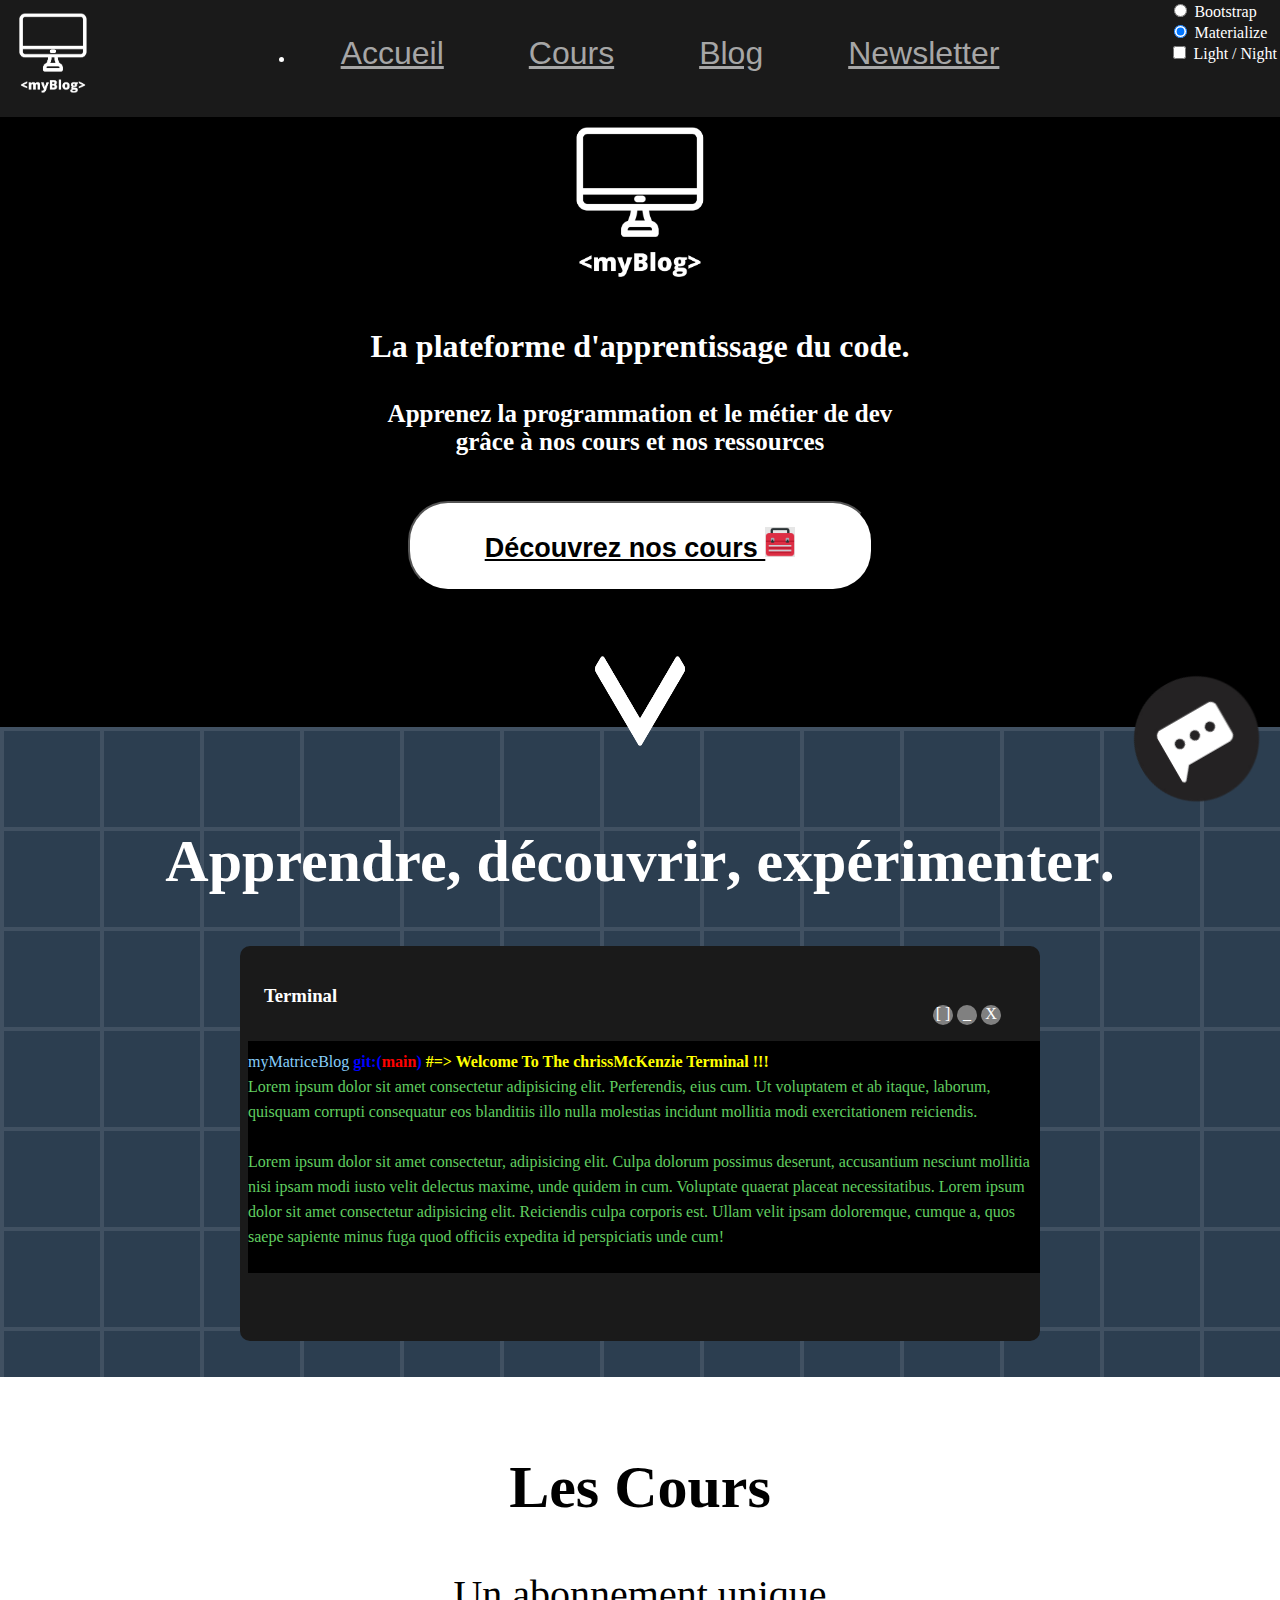
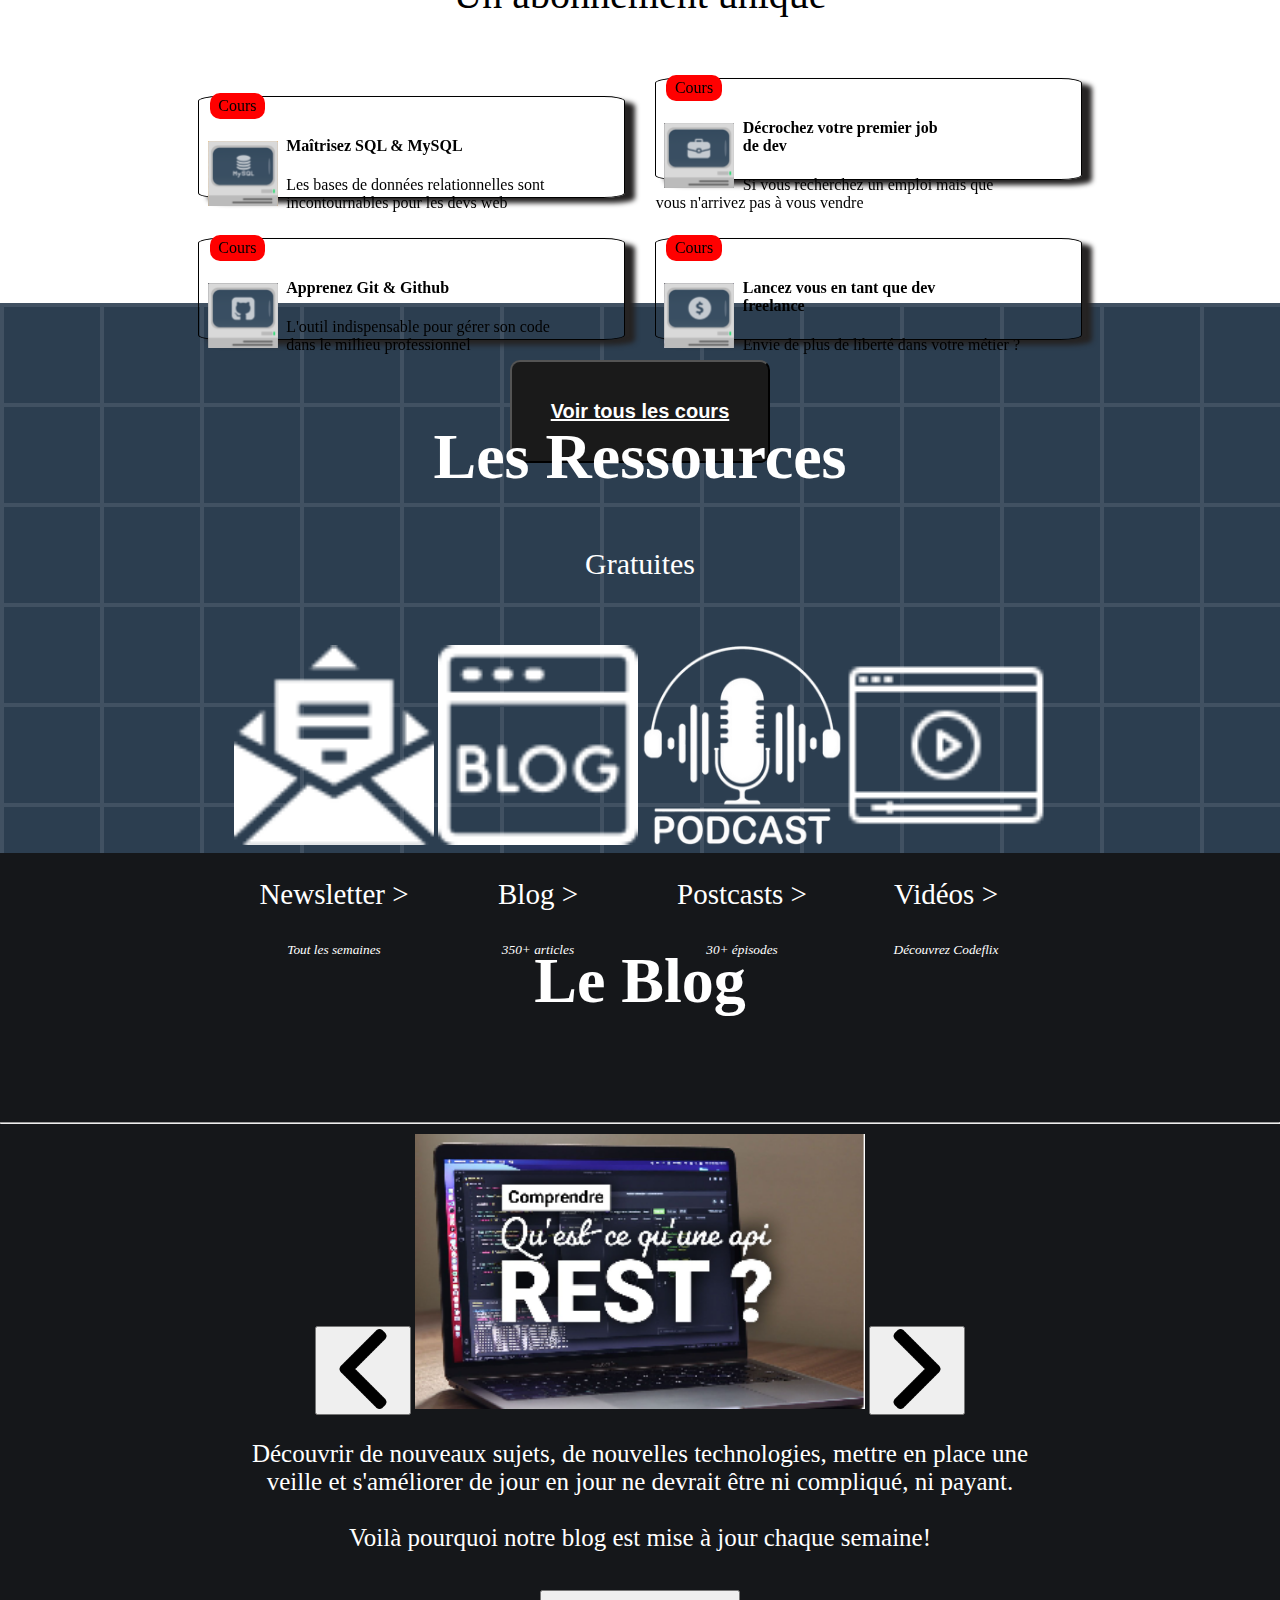
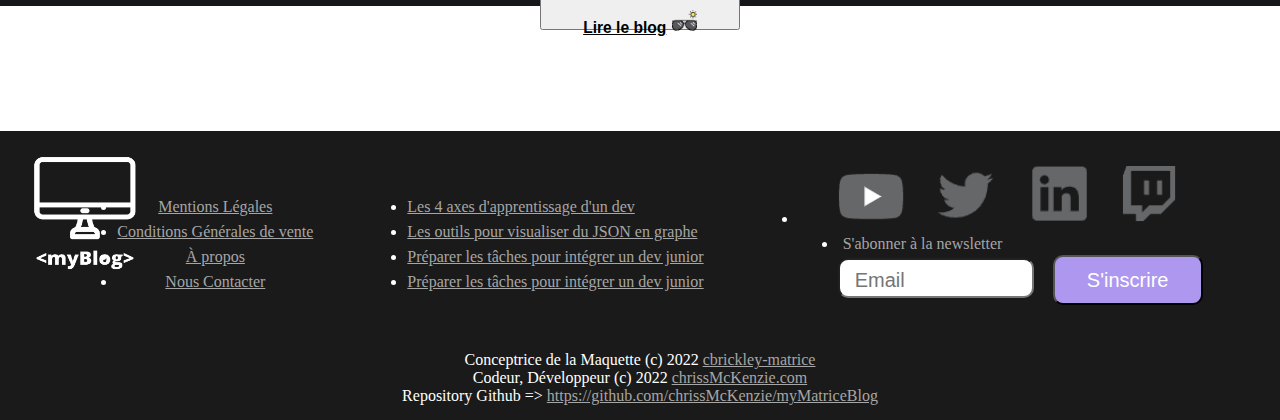
==== commit d045ebac: "Update: myMatriceBlog, cours.html" ====
--- a/FrontEnd/index.html
+++ b/FrontEnd/index.html
@@ -5,9 +5,7 @@
     <meta http-equiv="X-UA-Compatible" content="IE=edge">
     <meta name="viewport" content="width=device-width, initial-scale=1.0">
     <title>myMatriceBlog - Accueil</title>
-    <link rel="stylesheet" href="./src/pages/CSS/initialisation.css">
     <link rel="stylesheet" href="index.css">
-    <link rel="stylesheet" href="./src/pages/CSS/finition.css">
 
 </head>
 <body>
@@ -54,13 +52,13 @@
             <div>
                 <h1>La plateforme d'apprentissage du code.</h1>
                 <h2>Apprenez la programmation et le métier de dev <br> grâce à nos cours et nos ressources</h2>
-                <button><a href="./src/pages/HTML/cours.html">Découvrez nos cours <img src="./src/media/images/red briefcase.png" title="briefcase icons" width="30px" /></a></button>
-            </div>
-            <div>
-                <img class="box3 bounce-1" src="./src/media/images/white down-arrow.png" width="60px" alt="">
+                <button><a href="./src/pages/HTML/cours.html">Découvrez nos cours <img src="./src/media/images/red briefcase.png" title="briefcase icons" width="30px" alt="briefcase" /></a></button>
+            </div>
+            <div>
+                <img class="box3 bounce-1" src="./src/media/images/white down-arrow.png" width="60px" alt="down arrow">
             </div>
             <div class="chat">
-                <img class="box2 bounce-1" src="./src/media/images/icon-chat.png" width="60px" alt=""/>
+                <img class="box2 bounce-1" src="./src/media/images/icon-chat.png" width="60px" alt="icon chat"/>
             </div>
         </section>
 
@@ -71,8 +69,8 @@
             <div id="Terminal">
                 <h3>Terminal</h3>
                 <div id="Bouttons" class="Bouttons">
+                    <span id="Agrandir" class="boutton agrandir">[ ]</span>
                     <span id="Réduire" class="boutton réduire">_</span>
-                    <span id="Agrandir" class="boutton agrandir">[ ]</span>
                     <span id="X" class="boutton fermer">X</span>
                 </div>
                 <p id="Paragraphe">
@@ -101,7 +99,7 @@
                 <article>
                     <span>Cours</span>
                     <div>
-                        <img src="./src/media/images/mysql db black.png" width="70px" alt="">
+                        <img src="./src/media/images/PageAccueil/MySQL.png" width="70px" alt="">
                         <h4>Maîtrisez SQL & MySQL</h4>
                         <p>Les bases de données relationnelles sont <br> incontournables pour les devs web</p>
                     </div>
@@ -109,7 +107,7 @@
                 <article>
                     <span>Cours</span>
                     <div>
-                        <img src="./src/media/images/briefcase.png" width="70px" alt="">
+                        <img src="./src/media/images/PageAccueil/briefcase.png" width="70px" alt="">
                         <h4>Décrochez votre premier job <br> de dev</h4>
                         <p>Si vous recherchez un emploi mais que <br> vous n'arrivez pas à vous vendre</p>
                     </div>
@@ -119,7 +117,7 @@
                 <article>
                     <span>Cours</span>
                     <div>
-                        <img src="./src/media/images/github.png" width="70px" alt="">
+                        <img src="./src/media/images/PageAccueil/Git.png" width="70px" alt="">
                         <h4>Apprenez Git & Github</h4>
                         <p>L'outil indispensable pour gérer son code <br> dans le millieu professionnel</p>
                     </div>
@@ -127,7 +125,7 @@
                 <article>
                     <span>Cours</span>
                     <div>
-                        <img src="./src/media/images/coin.png" width="70px" alt="">
+                        <img src="./src/media/images/PageAccueil/Coin.png" width="70px" alt="">
                         <h4>Lancez vous en tant que dev <br> freelance</h4>
                         <p>Envie de plus de liberté dans votre métier ?</p>
                     </div>
@@ -145,22 +143,22 @@
                 </div>
 
                 <div class="small">
-                    <img class="box bounce-1" src="./src/media/images/newsletter.png" width="150px" alt="">
+                    <img class="box bounce-1" src="./src/media/images/PageAccueil/enveloppe.png" width="150px" alt="newsletter">
                     <h3>Newsletter &gt;</h3>
                     <small>Tout les semaines</small>
                 </div>
                 <div class="small">
-                    <img class="box bounce-1" src="./src/media/images/blog black.png" width="145px" alt="">
+                    <img class="box bounce-1" src="./src/media/images/Blog white.png" width="145px" alt="Blog white">
                     <h3>Blog &gt;</h3>
                     <small>350+ articles</small>
                 </div>
                 <div class="small">
-                    <img class="box bounce-1" src="./src/media/images/podcast-icon-white.png" width="150px">
+                    <img class="box bounce-1" src="./src/media/images/podcast-icon-white.png" width="150px" alt="podcast">
                     <h3>Postcasts &gt;</h3>
                     <small>30+ épisodes</small>
                 </div>
                 <div class="small">
-                    <img class="box bounce-1" src="./src/media/images/video.png" width="150px" alt="">
+                    <img class="box bounce-1" src="./src/media/images/PageAccueil/video.png" width="150px" alt="video">
                     <h3>Vidéos &gt;</h3>
                     <small>Découvrez Codeflix</small>
                 </div>
@@ -186,7 +184,7 @@
                 </p>
             </div>
             <div>
-                <button><h3><a href="">Lire le blog <img src="" alt=""></a></h3></button>
+                <button><h3><a href="#Blog">Lire le blog<img src="./src/media/images/PageAccueil/sunglass.png" width="25px" alt=""></a></h3></button>
                 <small>+ de 12 000 lecteurs/mois</small>
             </div>
         </section>
--- a/FrontEnd/index.css
+++ b/FrontEnd/index.css
@@ -1,4 +1,11 @@
+@import './initialisation.css';
+@import './finition.css';
+
 /** PRINICPALS */
+:root{
+    --color-primary: white;
+}
+
 html{
 
 }
@@ -10,7 +17,7 @@
 body{
     margin: 0px;
     /* height: 100%; */
-    color: white;
+    color: var(--color-primary);
 }
 
 header{
@@ -98,7 +105,7 @@
 section.Introduction {
     padding: auto;
     margin-top: -1%;
-    background-color: black; color: white;
+    background-color: black; color: var(--color-primary);
     width: 100%; height: 650px;
 
 } .Introduction div{
@@ -122,7 +129,7 @@
     padding-top: -6px;
     /* padding-bottom: 7px; */
     border-radius: 40px;
-    background-color: white;
+    background-color: var(--color-primary);
     width: 465px; height: 90px;
     font-size: 27px;
 
@@ -142,7 +149,7 @@
 
 
 section.Offre {
-    background-image: url("./src/media/images/background-blue.png"); color: white;
+    background-image: url("./src/media/images/background-blue.png"); color: var(--color-primary);
     width: 100%; height: 650px;
     overflow: hidden;
 } .Offre div{
@@ -162,7 +169,6 @@
     background-color: black;
     font-family: "Monaco";
     line-height: 25px;
-    /* color: greenyellow; */
     color: rgb(97, 206, 97);
     
 } .Offre div h3{
@@ -210,7 +216,7 @@
 
 section.Abonnement {
     padding-top: 2%;
-    background-color: white; color: black;
+    background-color: var(--color-primary); color: black;
     width: 100%; height: 500px;
 
 } .Abonnement h2 {
@@ -220,12 +226,15 @@
     margin-top: 25px;
     font-size: 40px;
 
-} .Abonnement div button {
+} .Abonnement div:nth-child(3){
+    position: relative;
+
+}.Abonnement div button {
     padding: 20px 3%;
     background-color: #1a1a1a;
     border-radius: 10px;
 } .Abonnement div button a {
-    color: white;
+    color: var(--color-primary);
     font-size: 20px;
     
 } .Abonnement span {
@@ -236,16 +245,16 @@
     border-radius: 10px;
 
 } .Abonnement article {
+    position: relative;
     display: inline-block;
     margin: 20px 1%;
     width: 425px; height: 100px;
     border: black solid 1px;
     border-radius: 5%;
-    box-shadow: 10px 5px 5px black;
+    box-shadow: 10px 5px 5px rgb(37, 35, 35);
     text-align: left;
 
 } .Abonnement article div{
-    /* border: red solid 1px; */
     height: 75px;
 } .Abonnement article p{
     text-align: left;
@@ -257,7 +266,7 @@
 
 
 section.Ressources {
-    background-image: url("./src/media/images/background-blue.png"); color: white;
+    background-image: url("./src/media/images/background-blue.png"); color: var(--color-primary);
     width: 100%; height: 550px;
 
 } .Ressources div.small{
@@ -282,7 +291,7 @@
 .box {
     align-self: flex-end;
     animation-duration: 2s;
-    animation-iteration-count: infinite;
+    animation-iteration-count: 26;
     height: 200px;
     margin: 0 auto 0 auto;
     transform-origin: bottom;
@@ -313,7 +322,7 @@
 
 } @keyframes bounce-1 {
     0%   { transform: translateY(0); }
-    50%  { transform: translateY(-70px); }
+    50%  { transform: translateY(-60px); }
     100% { transform: translateY(0); }
 }
 
@@ -324,7 +333,7 @@
     margin-bottom: 0px;
     padding-top: 3px;
     padding-bottom: 0px;
-    background-color: #15171a; color: white;
+    background-color: #15171a; color: var(--color-primary);
     width: 100%; height: 750px;
 } .Blog div{
     margin-top: 10px;
@@ -337,6 +346,10 @@
 } .Blog div:last-child button{
     margin: 1%;
     width: 200px; height: 40px;
+} .Blog div:last-child a{
+    color: black;
+} .Blog div:last-child img{
+    padding-left: 3%;
 } .Blog small{
     display: block;
     font-size: 20px;
@@ -382,7 +395,7 @@
     margin-right: 15px;
     padding-top: 5px;
     padding-left: 15px;
-    background-color: white;
+    background-color: var(--color-primary);
     border-radius: 10px;
     width: 175px; height: 30px;
     font-size: 20px;
@@ -402,7 +415,7 @@
 }  .LiensUtils button{
     margin-top: -25px;
     border-radius: 10px;
-    background-color: #ad97ef; color: white;
+    background-color: #ad97ef; color: var(--color-primary);
     width: 150px; height: 50px;
     font-size: 20px;
 }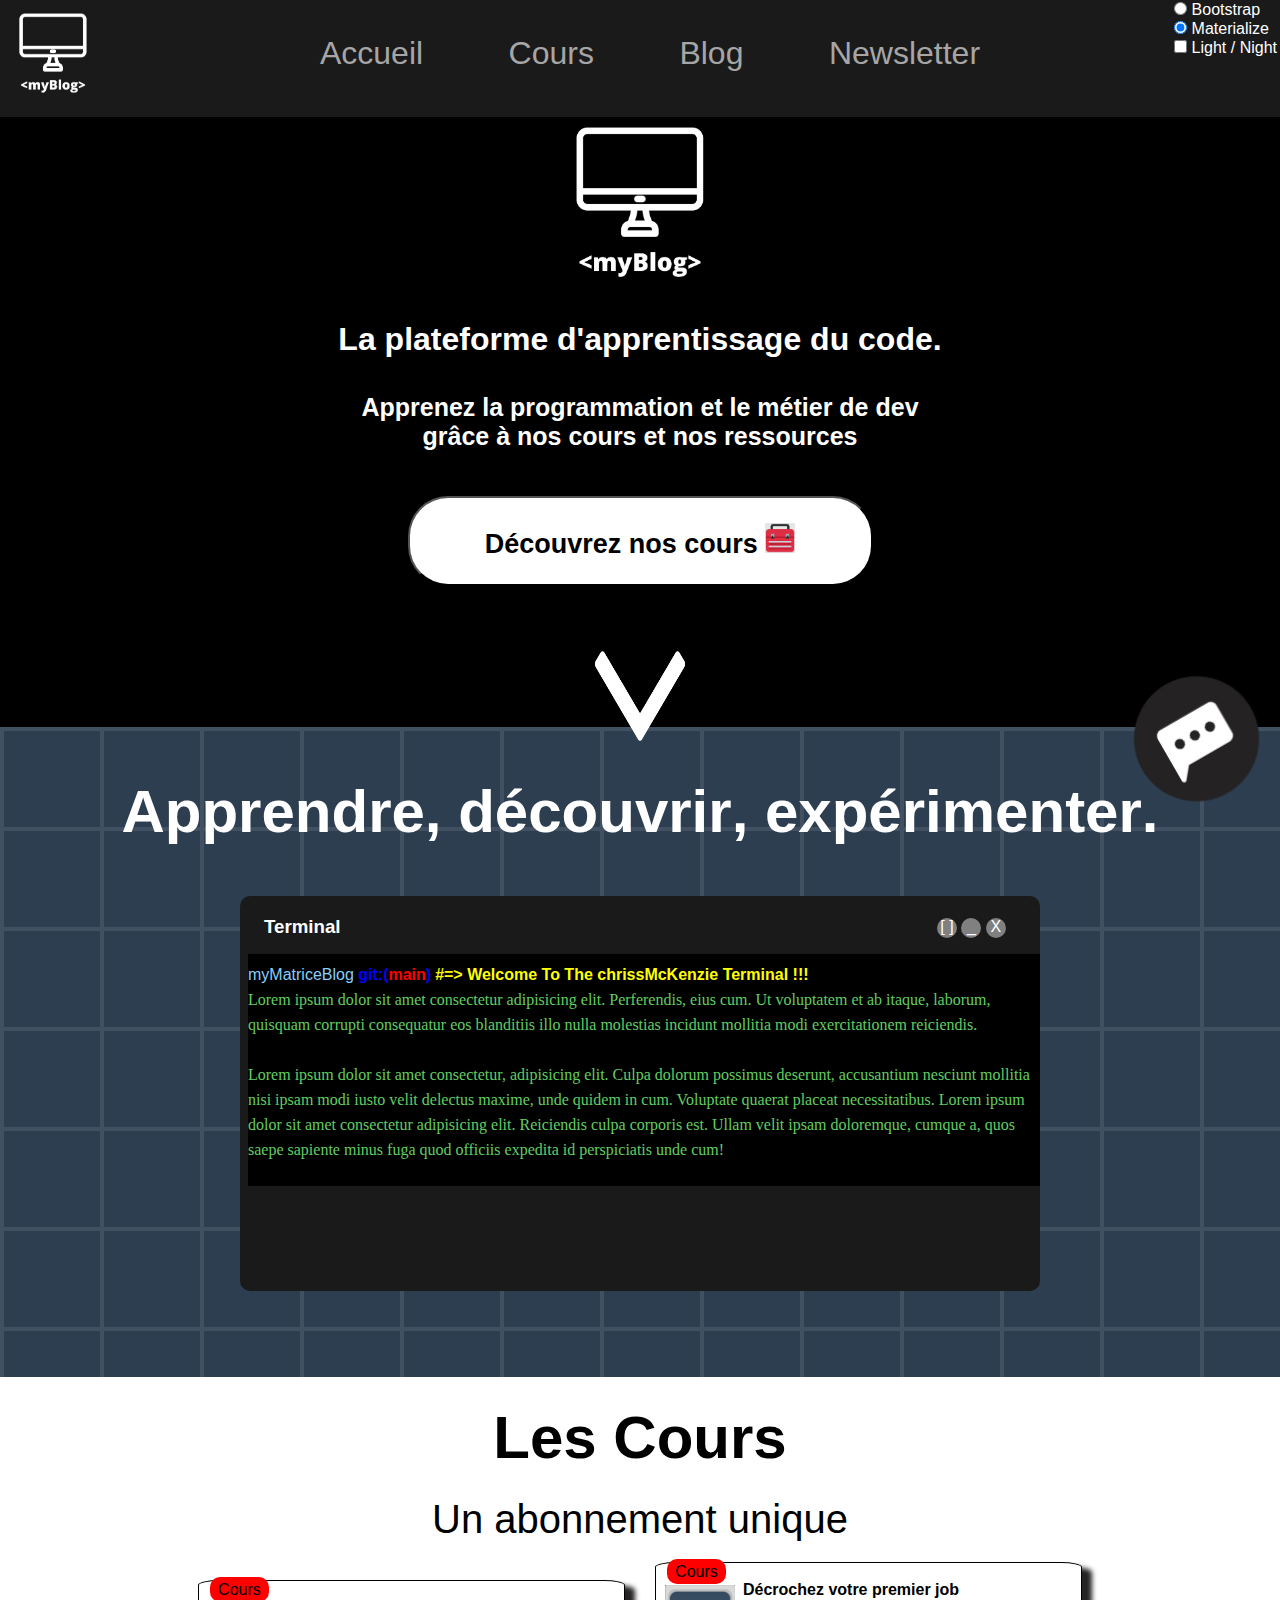
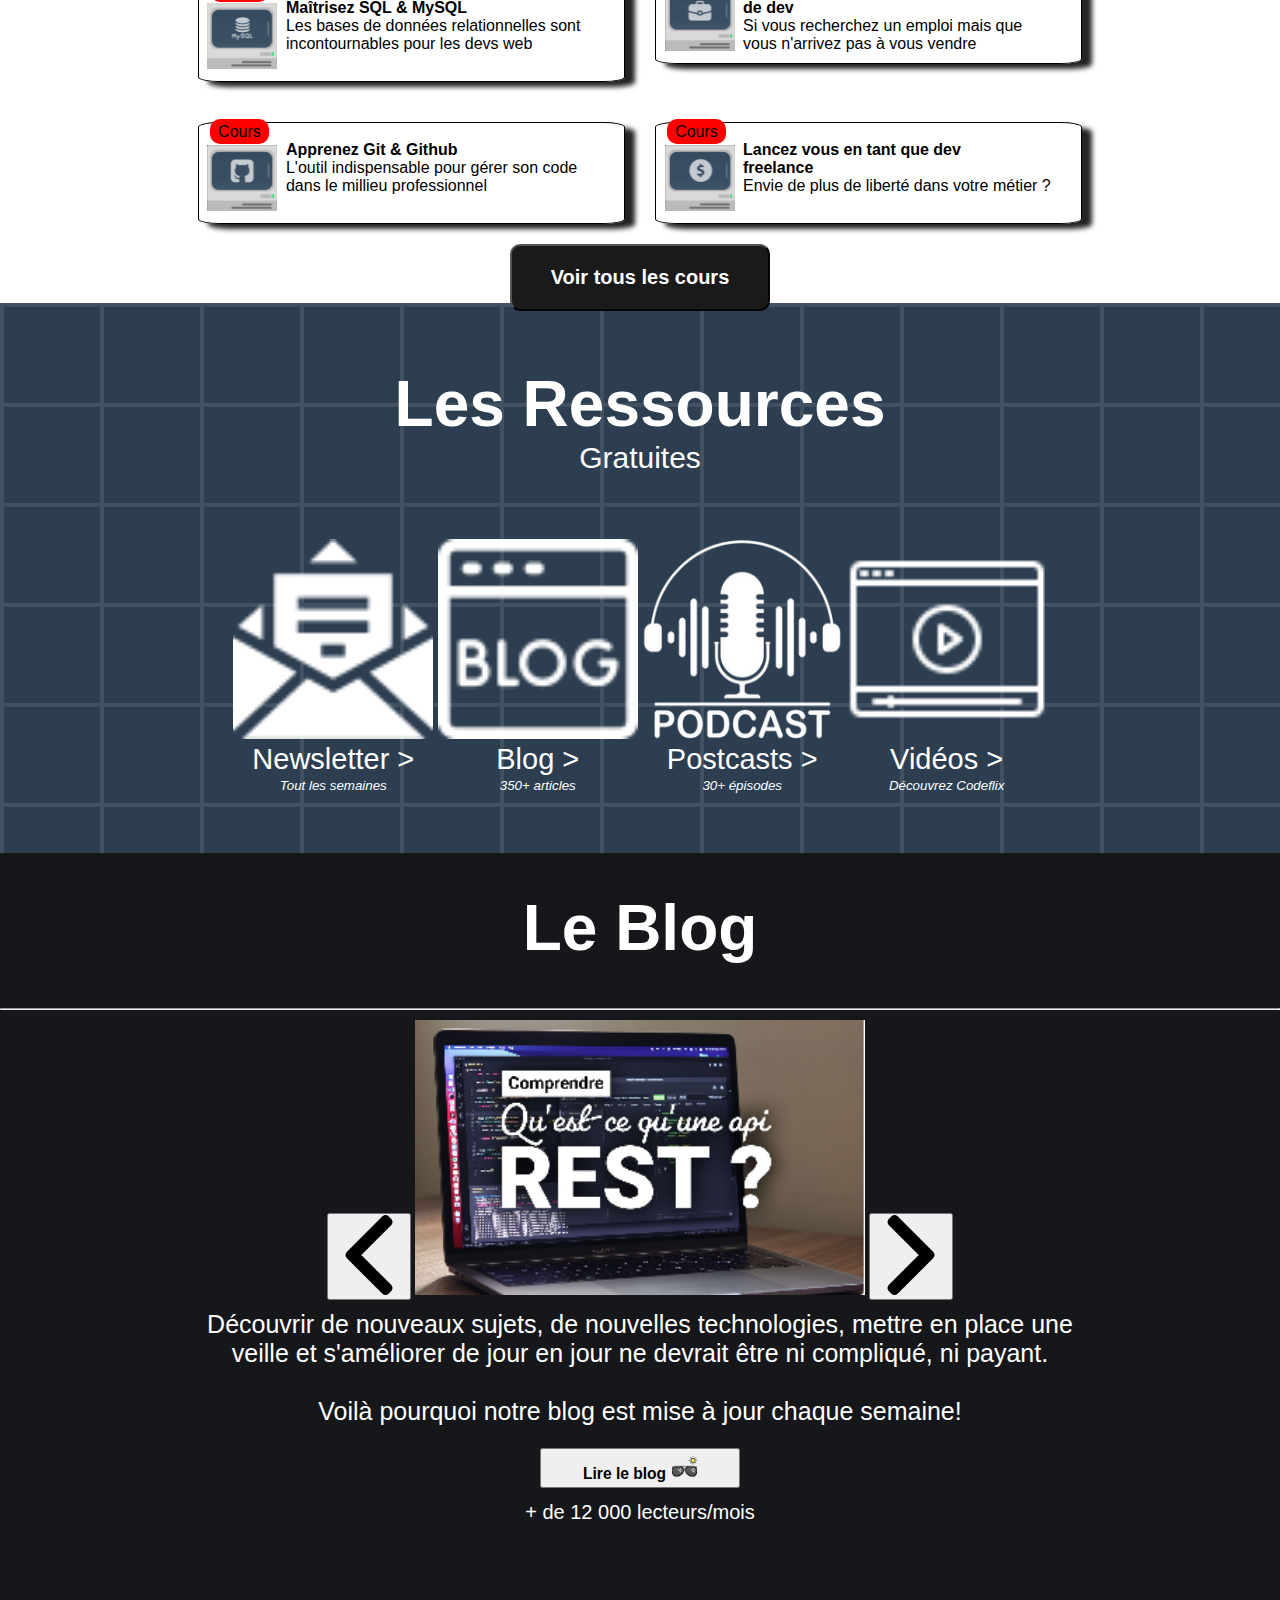
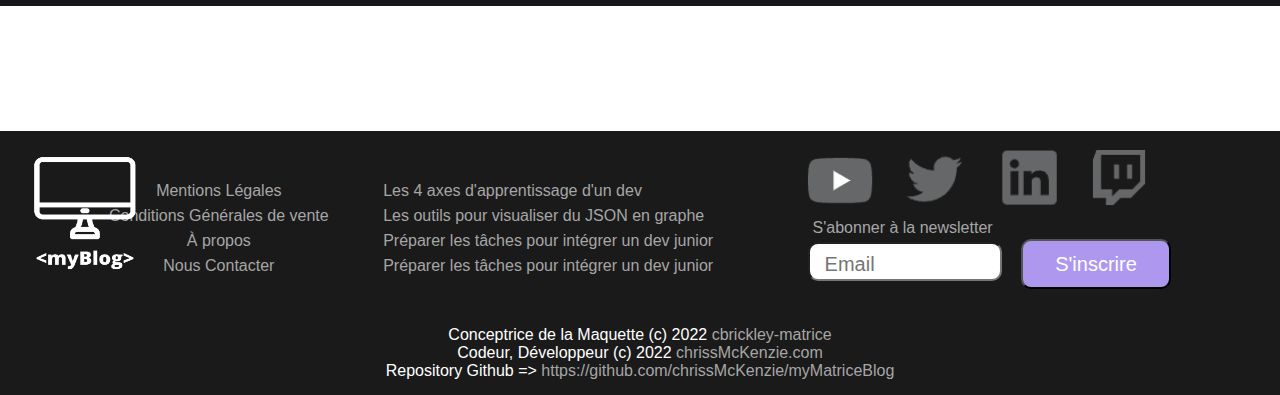
==== commit ca4087e3: "Finalisation de MyBlog" ====
--- a/FrontEnd/index.html
+++ b/FrontEnd/index.html
@@ -66,6 +66,8 @@
             <div>
                 <h2><b id="Apprendre">Apprendre</b>, <b id="Découvrir">découvrir</b>, <b id="Expérimenter">expérimenter</b>.</h2>
             </div>
+
+        <!-- <div id="Terminal2"> -->
             <div id="Terminal">
                 <h3>Terminal</h3>
                 <div id="Bouttons" class="Bouttons">
@@ -74,11 +76,11 @@
                     <span id="X" class="boutton fermer">X</span>
                 </div>
                 <p id="Paragraphe">
-                   <span style="color: lightskyblue;">myMatriceBlog <b style="color: blue;">git:(<span style="color: red;">main</span>)</b></span>
-                   <strong style="color: yellow;">#=> Welcome To The chrissMcKenzie Terminal !!!</strong> <br>
-                   Lorem ipsum dolor sit amet consectetur adipisicing elit. Perferendis, eius cum. Ut
-                   voluptatem et ab itaque, laborum, quisquam corrupti consequatur eos blanditiis illo
-                   nulla molestias incidunt mollitia modi exercitationem reiciendis.
+                    <span style="color: lightskyblue;">myMatriceBlog <b style="color: blue;">git:(<span style="color: red;">main</span>)</b></span>
+                    <strong style="color: yellow;">#=> Welcome To The chrissMcKenzie Terminal !!!</strong> <br>
+                    Lorem ipsum dolor sit amet consectetur adipisicing elit. Perferendis, eius cum. Ut
+                    voluptatem et ab itaque, laborum, quisquam corrupti consequatur eos blanditiis illo
+                    nulla molestias incidunt mollitia modi exercitationem reiciendis.
                 <br> <br>
                     Lorem ipsum dolor sit amet consectetur, adipisicing elit. Culpa dolorum possimus
                     deserunt, accusantium nesciunt mollitia nisi ipsam modi iusto velit delectus maxime,
@@ -88,6 +90,7 @@
                     <input type="text" id="UserInput">
                 </p>
             </div>
+        <!-- </div> -->
         </section>
 
         <section class="Abonnement">
--- a/FrontEnd/index.css
+++ b/FrontEnd/index.css
@@ -1,5 +1,5 @@
-@import './initialisation.css';
-@import './finition.css';
+@import './src/pages/CSS/initialisation.css';
+@import './src/pages/CSS/finition.css';
 
 /** PRINICPALS */
 :root{
@@ -21,6 +21,7 @@
 }
 
 header{
+    z-index: 10;
     position: fixed;
     top: 0%;
     background-color: #1a1a1a;
@@ -34,7 +35,7 @@
 }
 
 footer{
-    /* position: fixed; bottom: 0%; */
+    margin: 0%;
     background-color: #1a1a1a;
     height: 25%;
 }
@@ -215,6 +216,7 @@
 
 
 section.Abonnement {
+    z-index: 1;
     padding-top: 2%;
     background-color: var(--color-primary); color: black;
     width: 100%; height: 500px;
@@ -238,6 +240,7 @@
     font-size: 20px;
     
 } .Abonnement span {
+    z-index: 2;
     margin: 1% 2.5%;
     margin-bottom: 20px;
     padding: 1% 2%;
@@ -260,6 +263,7 @@
     text-align: left;
 
 } .Abonnement article img{
+    z-index: 2;
     margin: 1% 2%;
     float: left;
 }
